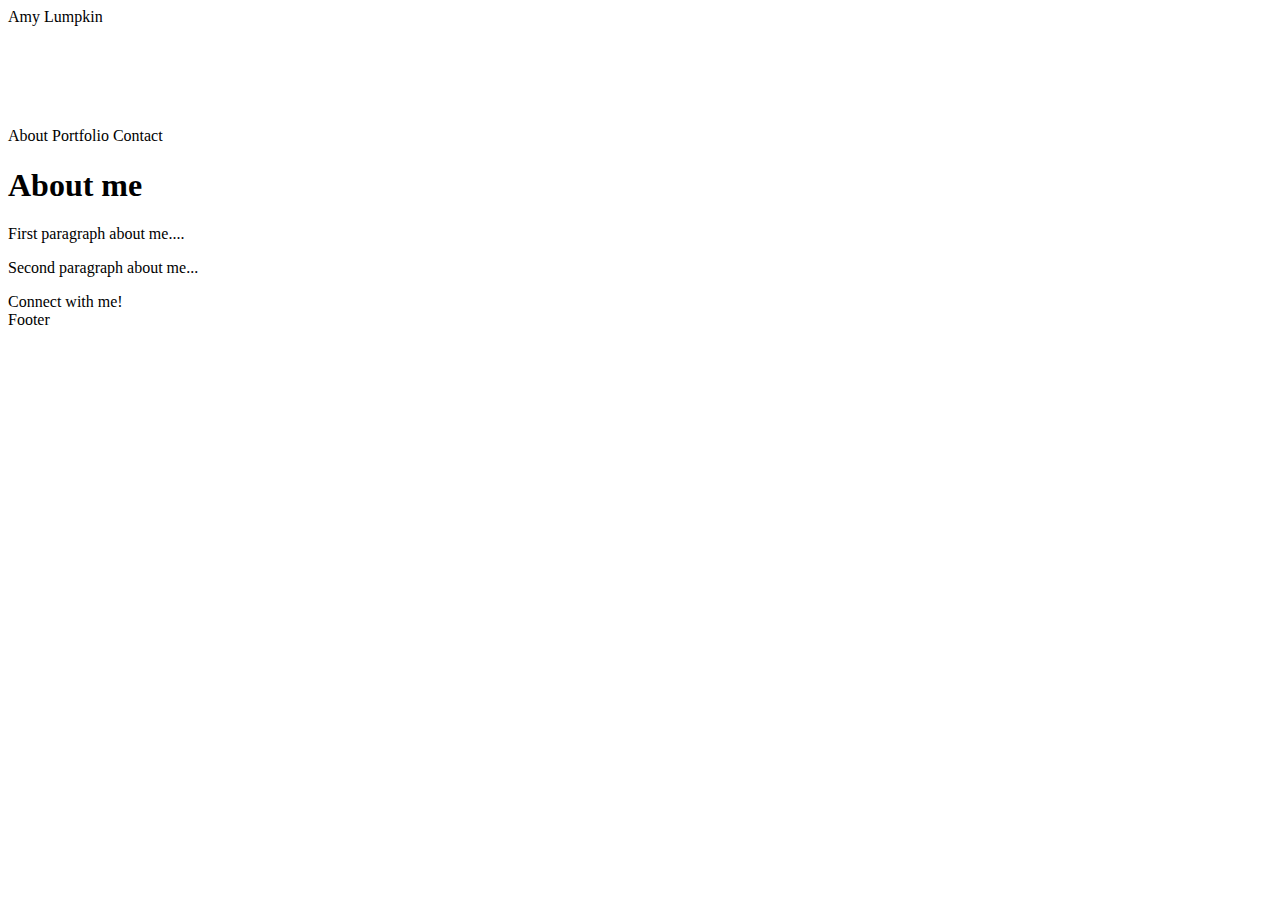
==== index.html @ 4d50b0e7 "Second Commit" ====
<!DOCTYPE html>
<html lang="en-us">

<link rel="stylesheet" type="text/css" href=style.css">

<head>
  <meta charset-"UTF-8">

<title>Amy Lumpkin</title>
  
</head>

<body>
  <!-- Top Header  -->
  <!-- Parent for Content Blocks -->
  <div class="maincontentbox">
    <div class="clearfix">
    <!-- main content block -->
    
  <section style="background-color:#ffffff"> 
      <div class="namebox">Amy Lumpkin</div>
     <!-- I want the div below to align to the bottom right of the clearfixed section -->
     <nav style="margin-top:8%">About   Portfolio   Contact </nav>
  </section>

    <section>
    <article>
     <h1> About me</h1>
     <p>First paragraph about me....</p>

     <p>Second paragraph about me...</p>

    </article>
    <!-- side box for connect -->
    <aside>
      <nav style="background-color: #ffffff">Connect with me!</nav>
    </aside>
    </section>
  </div>
</section>

  <!-- Copyright -->
  <div class="clearfix">
  <footer>
    Footer
  </footer>
</div>
</div>

</body>

</html>
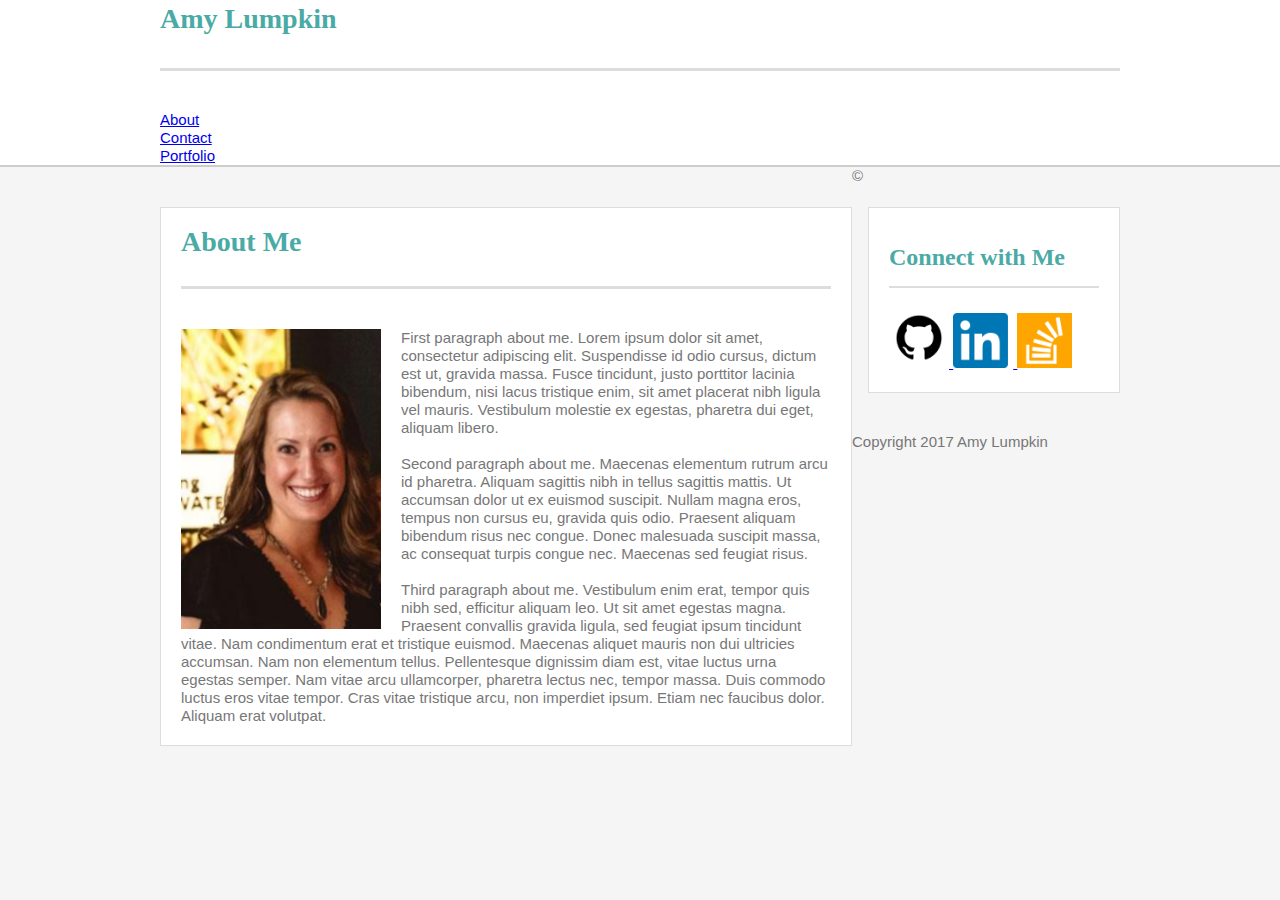
==== commit 266a77d4: "Second Commit" ====
--- a/index.html
+++ b/index.html
@@ -1,52 +1,62 @@
 <!DOCTYPE html>
-<html lang="en-us">
+<html lang="en">
+  <head>
+    <meta charset="UTF-8">
+    <title>About Me</title>
+    <link rel="stylesheet" type="text/css" href="assets/css/reset.css">
+    <link rel="stylesheet" type="text/css" href="assets/css/style.css">
+  </head>
 
-<link rel="stylesheet" type="text/css" href=style.css">
+  <body>
+  <header>
+    <div class="container clearfix">
+        <h1 class="header">Amy Lumpkin</h1>
 
-<head>
-  <meta charset-"UTF-8">
+        <section class="button"><a href="index.html">About</a></section>
+        <section class="button"><a href="contact.html">Contact</a></section>
+        <section class="button"><a href="portfolio.html">Portfolio</a></section>
+        
+    </div>
+    </header>
 
-<title>Amy Lumpkin</title>
-  
-</head>
+    <div class="container clearfix">
+      <section id="main-bio">
+        <h1>About Me</h1>
+        <img id="bio-image" src="assets/images/profile_pic.PNG" alt="Me">
+        <p>
+          First paragraph about me. Lorem ipsum dolor sit amet, consectetur adipiscing elit. Suspendisse id odio cursus, dictum est ut, gravida massa. Fusce tincidunt, justo porttitor lacinia bibendum, nisi lacus tristique enim, sit amet placerat nibh ligula vel mauris. Vestibulum molestie ex egestas, pharetra dui eget, aliquam libero. 
+        </p>
+        <br>
+        <p>
+          Second paragraph about me. Maecenas elementum rutrum arcu id pharetra. Aliquam sagittis nibh in tellus sagittis mattis. Ut accumsan dolor ut ex euismod suscipit. Nullam magna eros, tempus non cursus eu, gravida quis odio. Praesent aliquam bibendum risus nec congue. Donec malesuada suscipit massa, ac consequat turpis congue nec. Maecenas sed feugiat risus.
+        </p>
+        <br>
+        <p>
+          Third paragraph about me. Vestibulum enim erat, tempor quis nibh sed, efficitur aliquam leo. Ut sit amet egestas magna. Praesent convallis gravida ligula, sed feugiat ipsum tincidunt vitae. Nam condimentum erat et tristique euismod. Maecenas aliquet mauris non dui ultricies accumsan. Nam non elementum tellus. Pellentesque dignissim diam est, vitae luctus urna egestas semper. Nam vitae arcu ullamcorper, pharetra lectus nec, tempor massa. Duis commodo luctus eros vitae tempor. Cras vitae tristique arcu, non imperdiet ipsum. Etiam nec faucibus dolor. Aliquam erat volutpat.
+        </p>
+      </section>
 
-<body>
-  <!-- Top Header  -->
-  <!-- Parent for Content Blocks -->
-  <div class="maincontentbox">
-    <div class="clearfix">
-    <!-- main content block -->
+      <section id="sidebar">
+        <h2>Connect with Me</h2>
+        <ul>
+          <a href="https://github.com/amylumpkin" target="_blank">
+          <img src="assets/images/github.png" alt="Github Icon" width="60px">
+          </a>
+
+          <a href="https://www.linkedin.com/in/amy-lumpkin-429b2464/" target="_blank">
+          <img src="assets/images/linkedin.png" alt="LinkedIn Icon" width="60px">
+          </a>
     
-  <section style="background-color:#ffffff"> 
-      <div class="namebox">Amy Lumpkin</div>
-     <!-- I want the div below to align to the bottom right of the clearfixed section -->
-     <nav style="margin-top:8%">About   Portfolio   Contact </nav>
-  </section>
+          <a href="https://stackoverflow.com/users/8786346/amy-lumpkin?tab=topactivity" target="_blank">
+          <img src="assets/images/stack.png" alt="StackOverflow Icon" width="55px">
+          </a>
+        </ul>
+      </section>
+    </div>
+  </body>
 
-    <section>
-    <article>
-     <h1> About me</h1>
-     <p>First paragraph about me....</p>
+  <footer>
+    <p>© Copyright 2017 Amy Lumpkin</p>
+  </footer>
 
-     <p>Second paragraph about me...</p>
-
-    </article>
-    <!-- side box for connect -->
-    <aside>
-      <nav style="background-color: #ffffff">Connect with me!</nav>
-    </aside>
-    </section>
-  </div>
-</section>
-
-  <!-- Copyright -->
-  <div class="clearfix">
-  <footer>
-    Footer
-  </footer>
-</div>
-</div>
-
-</body>
-
-</html>+  </html>--- a/assets/css/style.css
+++ b/assets/css/style.css
@@ -0,0 +1,127 @@
+/*
+Each of these CSS elements is associated with an HTML Element, Class, or ID.
+Flip between this CSS file and the HTML to see how things line up.
+Experiment with deleting lines of code from the CSS to see how it affects the webpage when you refresh in the browser.
+*/
+
+body {
+  padding: 0;
+  margin: 0;
+  background-color: #f5f5f5;
+}
+
+header {
+  overflow: hidden;
+  width: 100%;
+  margin: 0 auto;
+  background: #ffffff;
+  border-bottom: 2px;
+  border-color: #cccccc;
+  border-style: solid;
+}
+
+h1, h2 {
+  margin: 0;
+  color: #4aaaa5;
+  font-weight: bold;
+  font-family: 'Georgia', Times, Times New Roman, serif;
+  
+}
+
+h1 {
+  padding: 5px 0 35px 0;
+  font-size: 28px;
+  width: 100%;
+  border-bottom: 3px;
+  border-color: #dddddd;
+  border-style: solid;
+  margin-bottom: 40px;
+}
+
+h2 {
+  font-size: 24px;
+  border-bottom: 2px;
+  border-color: #dddddd;
+  border-style: solid;
+  margin-bottom: 20px;
+  padding: 20px 0;
+}
+
+p, section {
+  color: #777777;
+  font-family: 'Arial', 'Helvetica Neue', Helvetica, sans-serif;
+  font-size: 15px;
+  line-height: 18px;
+}
+
+/*a {
+  color: #377F7C;
+}
+*/
+.container {
+  width: 960px;
+  margin: 0 auto;
+  clear: both;
+}
+
+#main-bio,
+#sidebar {
+  background-color: #ffffff;
+  border: 1px solid #ddd;
+  margin-top: 40px;
+  margin-bottom: 40px;
+  padding: 20px 20px;
+}
+
+#main-bio {
+  float: left;
+  width: 650px;
+}
+
+#sidebar {
+  width: 210px;
+  float: right;
+}
+
+#bio-image {
+  float: left;
+  width: 200px;
+  margin-right: 20px;
+
+#portfolio-image {}
+
+.button {
+  border-right: 1px;
+  float: right;
+  border-color: #aaaaaa;
+  border-style: solid;
+  padding: 0px 20px;
+  margin: 33px 0 0 0;
+}
+
+.header {
+  color: #ffffff;
+  background-color: #4aaaa5;
+  float: left;
+  padding: 20px;
+  margin-bottom: 0px;
+  width: auto;
+  border-bottom: 0px;
+}
+
+.clearfix::after {
+Content: "";
+display: block;
+clear: both;
+}
+
+footer {
+  border-top: 10px;
+  border-style: solid;
+  border-color: #4aaaa5;
+  background-color: #666666;
+  text-align: center;
+  padding: 20px;
+  font-size: 15px;
+}
+
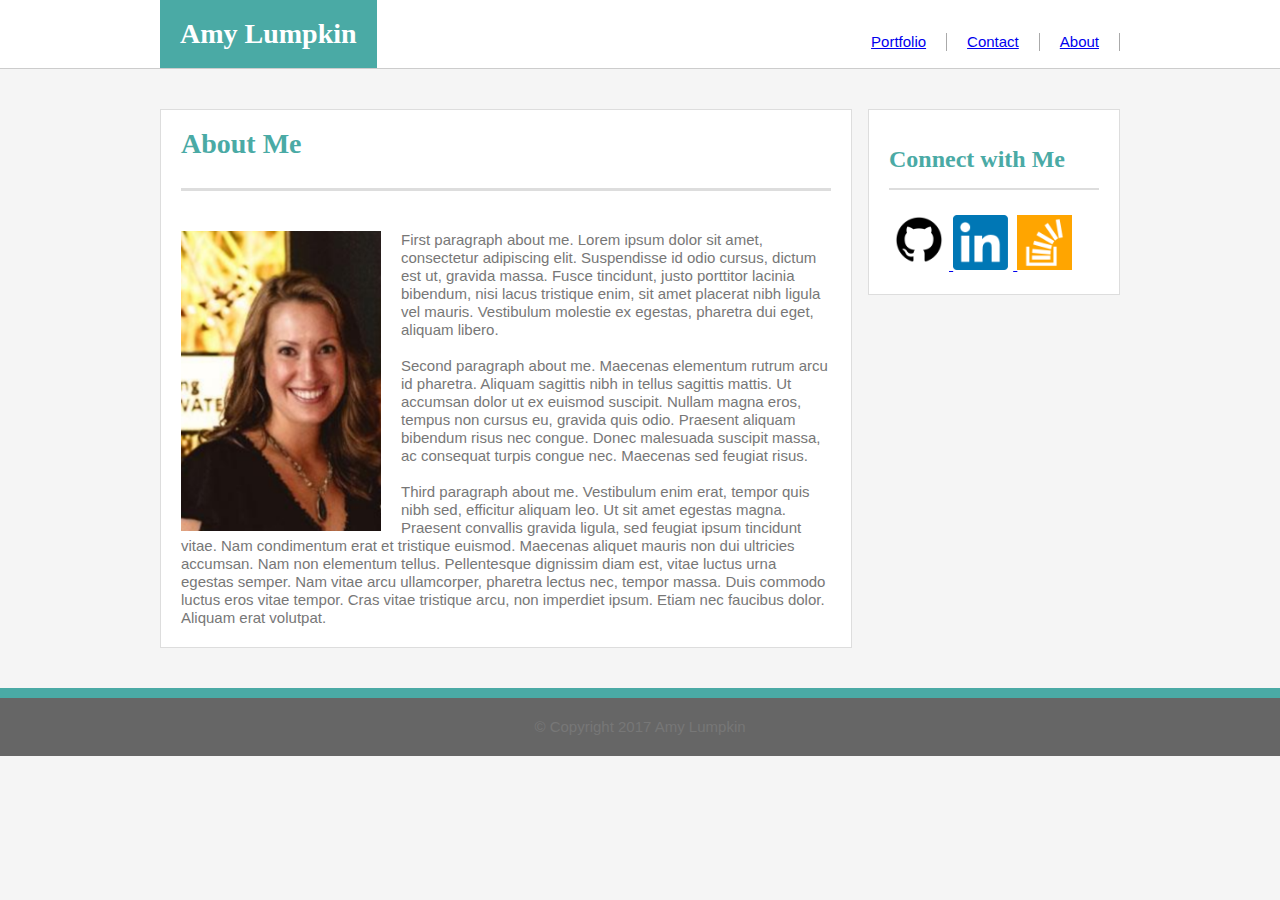
==== commit 22cb5f8f: "Third Commit" ====
--- a/index.html
+++ b/index.html
@@ -51,6 +51,7 @@
           <img src="assets/images/stack.png" alt="StackOverflow Icon" width="55px">
           </a>
         </ul>
+        
       </section>
     </div>
   </body>
--- a/assets/css/style.css
+++ b/assets/css/style.css
@@ -3,6 +3,10 @@
 Flip between this CSS file and the HTML to see how things line up.
 Experiment with deleting lines of code from the CSS to see how it affects the webpage when you refresh in the browser.
 */
+*/
+* {
+  box-sizing: content-box;
+}
 
 body {
   padding: 0;
@@ -15,7 +19,7 @@
   width: 100%;
   margin: 0 auto;
   background: #ffffff;
-  border-bottom: 2px;
+  border-bottom: 1px;
   border-color: #cccccc;
   border-style: solid;
 }
@@ -87,8 +91,7 @@
   float: left;
   width: 200px;
   margin-right: 20px;
-
-#portfolio-image {}
+}
 
 .button {
   border-right: 1px;
@@ -123,5 +126,6 @@
   text-align: center;
   padding: 20px;
   font-size: 15px;
+  color: #ffffff;
 }
 
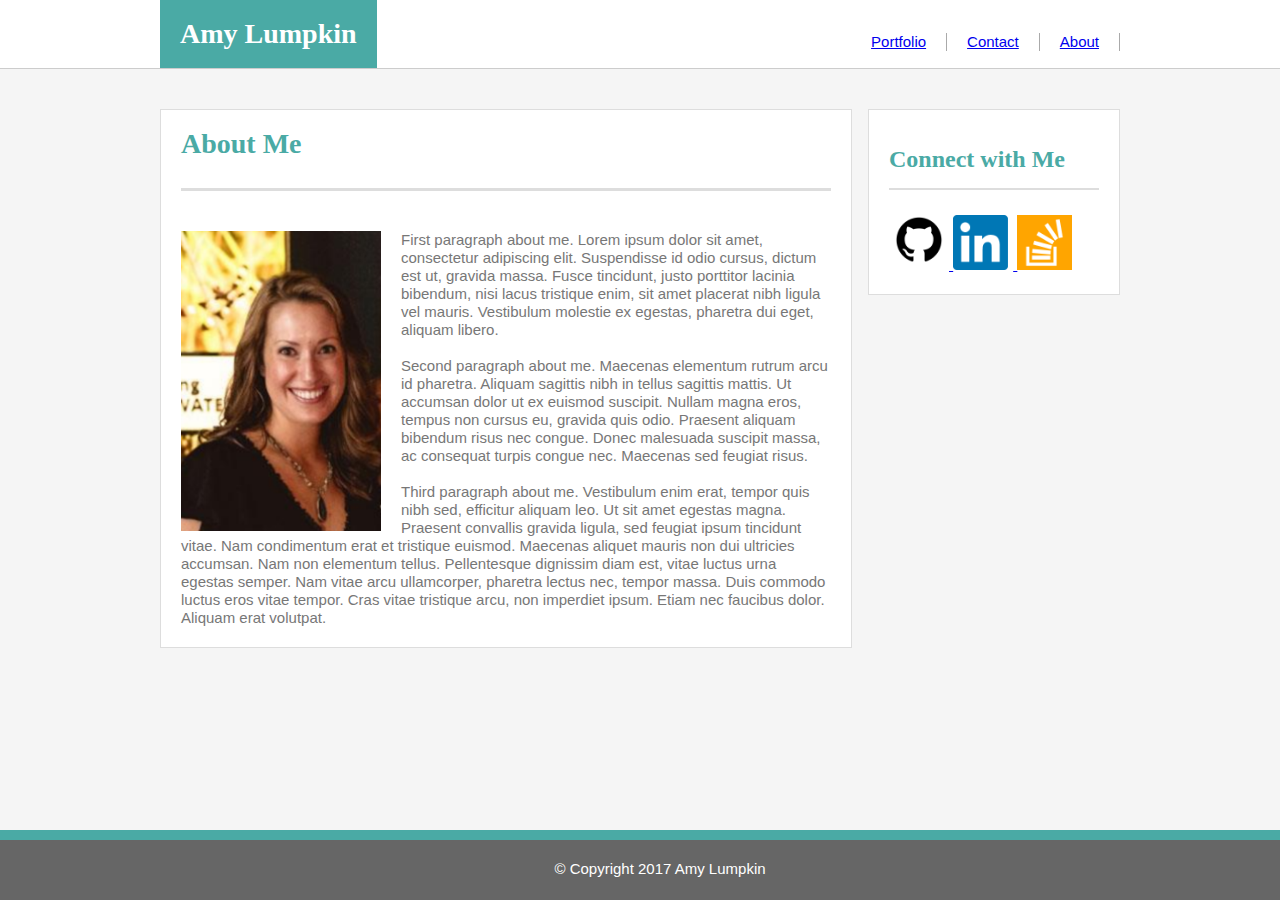
==== commit 5407856e: "Fifth Commit" ====
--- a/index.html
+++ b/index.html
@@ -51,13 +51,15 @@
           <img src="assets/images/stack.png" alt="StackOverflow Icon" width="55px">
           </a>
         </ul>
-        
+
       </section>
     </div>
   </body>
 
   <footer>
-    <p>© Copyright 2017 Amy Lumpkin</p>
+  
+    <p id="footer">© Copyright 2017 Amy Lumpkin</p>
+  
   </footer>
 
   </html>--- a/assets/css/style.css
+++ b/assets/css/style.css
@@ -93,6 +93,11 @@
   margin-right: 20px;
 }
 
+#portfolio-image {
+  width: 300px;
+  padding: 10px;
+}
+
 .button {
   border-right: 1px;
   float: right;
@@ -126,6 +131,19 @@
   text-align: center;
   padding: 20px;
   font-size: 15px;
-  color: #ffffff;
+  color: white;
+  position: absolute;
+  left: 0;
+  height: 20px;
+  width: 100%;
+  overflow: hidden;
+  bottom: 0;
+
 }
 
+#footer {
+  color:white;
+}
+
+
+
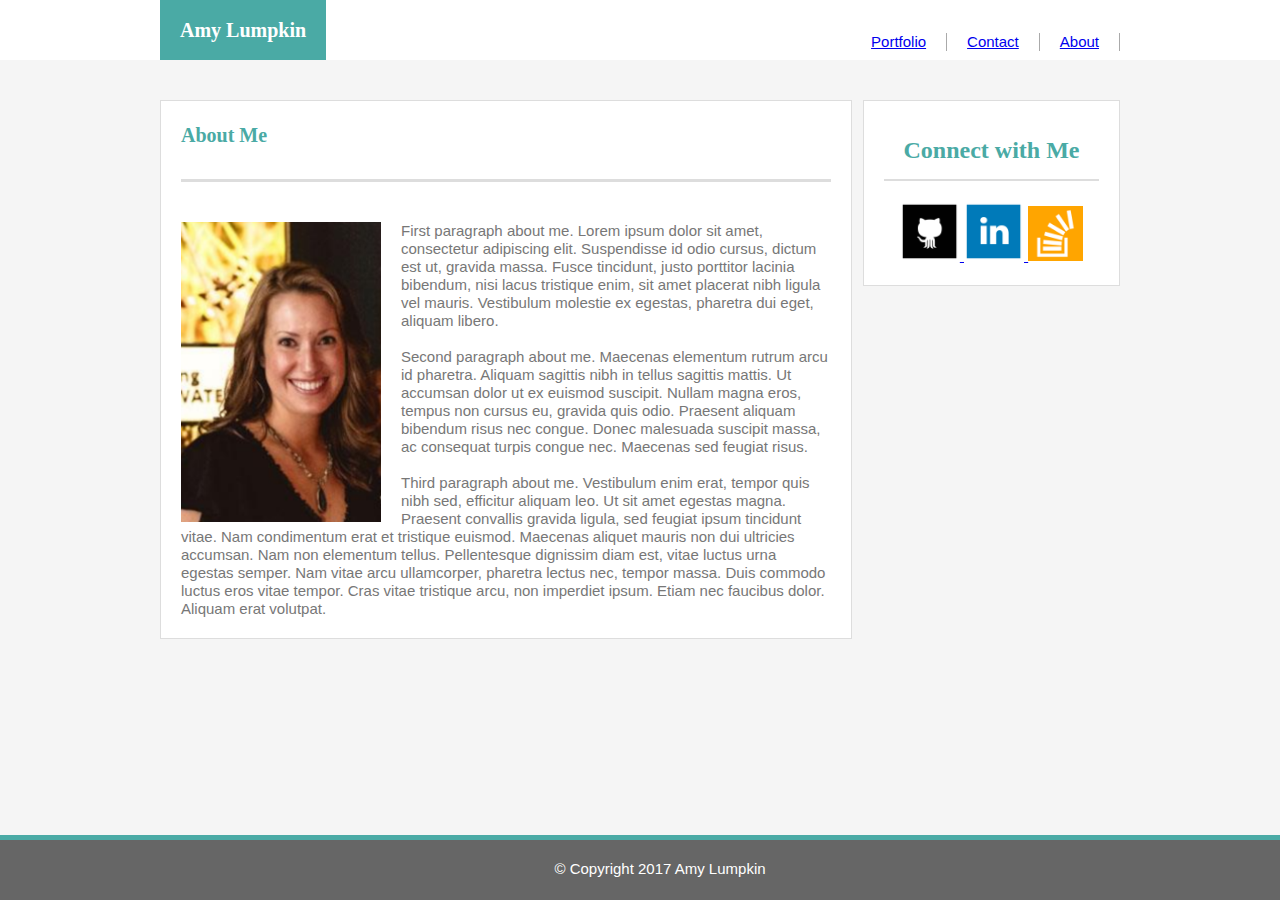
==== commit 48d0d1a2: "nov30" ====
--- a/index.html
+++ b/index.html
@@ -38,23 +38,22 @@
 
       <section id="sidebar">
         <h2>Connect with Me</h2>
-        <ul>
+        
           <a href="https://github.com/amylumpkin" target="_blank">
-          <img src="assets/images/github.png" alt="Github Icon" width="60px">
+          <img src="assets/images/github.png" alt="Github" width="60px" height="60px">
           </a>
 
           <a href="https://www.linkedin.com/in/amy-lumpkin-429b2464/" target="_blank">
-          <img src="assets/images/linkedin.png" alt="LinkedIn Icon" width="60px">
+          <img src="assets/images/linkedin.png" alt="LinkedIn" width="60px" height="60px">
           </a>
     
           <a href="https://stackoverflow.com/users/8786346/amy-lumpkin?tab=topactivity" target="_blank">
-          <img src="assets/images/stack.png" alt="StackOverflow Icon" width="55px">
+          <img src="assets/images/stack.png" alt="StackOverflow" width="55px">
           </a>
-        </ul>
+        </section>
 
-      </section>
     </div>
-  </body>
+    </body>
 
   <footer>
   
--- a/assets/css/style.css
+++ b/assets/css/style.css
@@ -19,7 +19,7 @@
   width: 100%;
   margin: 0 auto;
   background: #ffffff;
-  border-bottom: 1px;
+  border-bottom: 0;
   border-color: #cccccc;
   border-style: solid;
 }
@@ -34,7 +34,7 @@
 
 h1 {
   padding: 5px 0 35px 0;
-  font-size: 28px;
+  font-size: 20px;
   width: 100%;
   border-bottom: 3px;
   border-color: #dddddd;
@@ -83,8 +83,9 @@
 }
 
 #sidebar {
-  width: 210px;
+  width: 215px;
   float: right;
+  text-align: center;
 }
 
 #bio-image {
@@ -124,7 +125,7 @@
 }
 
 footer {
-  border-top: 10px;
+  border-top: 5px;
   border-style: solid;
   border-color: #4aaaa5;
   background-color: #666666;
@@ -132,17 +133,19 @@
   padding: 20px;
   font-size: 15px;
   color: white;
-  position: absolute;
+  position: fixed;
   left: 0;
   height: 20px;
   width: 100%;
   overflow: hidden;
   bottom: 0;
+  margin-bottom: 0;
 
 }
 
 #footer {
   color:white;
+  
 }
 
 
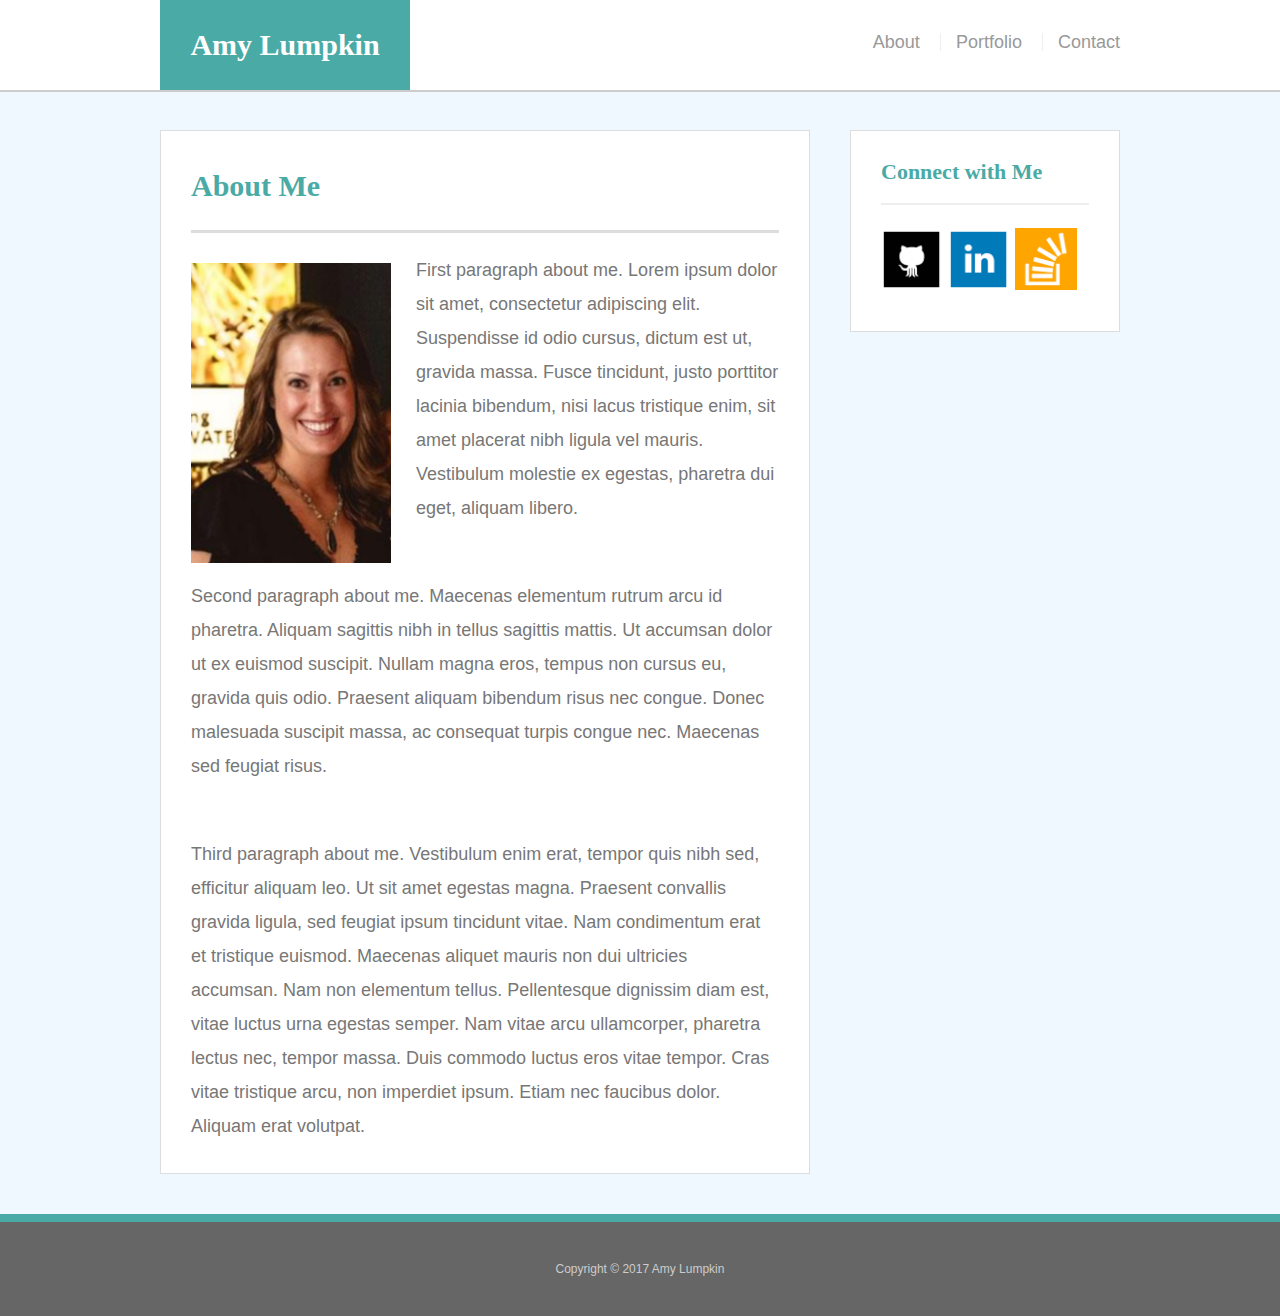
==== commit 18098c96: "Dec4" ====
--- a/index.html
+++ b/index.html
@@ -1,64 +1,60 @@
 <!DOCTYPE html>
-<html lang="en">
-  <head>
+<html lang="en-us">
+
+<head>
     <meta charset="UTF-8">
-    <title>About Me</title>
+    <title>About | Amy Lumpkin</title>
     <link rel="stylesheet" type="text/css" href="assets/css/reset.css">
     <link rel="stylesheet" type="text/css" href="assets/css/style.css">
-  </head>
+</head>
 
-  <body>
-  <header>
-    <div class="container clearfix">
-        <h1 class="header">Amy Lumpkin</h1>
+<body>
 
-        <section class="button"><a href="index.html">About</a></section>
-        <section class="button"><a href="contact.html">Contact</a></section>
-        <section class="button"><a href="portfolio.html">Portfolio</a></section>
-        
+  <header id="masthead">
+    <div class="container">
+      <a href="index.html" id="logo">Amy Lumpkin</a>
+      <nav>
+       <a href="index.html">About</a>
+       <a href="portfolio.html">Portfolio</a>
+       <a href="contact.html">Contact</a>
+      </nav>
     </div>
-    </header>
+  </header>
 
-    <div class="container clearfix">
-      <section id="main-bio">
+    <div id="main-container" class="container">
+      <section class="main-section">
         <h1>About Me</h1>
-        <img id="bio-image" src="assets/images/profile_pic.PNG" alt="Me">
-        <p>
+         <img src="assets/images/profile_pic.PNG" class="auth-image" alt="Amy Lumpkin">
+          <p>
           First paragraph about me. Lorem ipsum dolor sit amet, consectetur adipiscing elit. Suspendisse id odio cursus, dictum est ut, gravida massa. Fusce tincidunt, justo porttitor lacinia bibendum, nisi lacus tristique enim, sit amet placerat nibh ligula vel mauris. Vestibulum molestie ex egestas, pharetra dui eget, aliquam libero. 
-        </p>
-        <br>
-        <p>
+          </p>
+          <br>
+          <p>
           Second paragraph about me. Maecenas elementum rutrum arcu id pharetra. Aliquam sagittis nibh in tellus sagittis mattis. Ut accumsan dolor ut ex euismod suscipit. Nullam magna eros, tempus non cursus eu, gravida quis odio. Praesent aliquam bibendum risus nec congue. Donec malesuada suscipit massa, ac consequat turpis congue nec. Maecenas sed feugiat risus.
-        </p>
-        <br>
-        <p>
+          </p>
+          <br>
+          <p>
           Third paragraph about me. Vestibulum enim erat, tempor quis nibh sed, efficitur aliquam leo. Ut sit amet egestas magna. Praesent convallis gravida ligula, sed feugiat ipsum tincidunt vitae. Nam condimentum erat et tristique euismod. Maecenas aliquet mauris non dui ultricies accumsan. Nam non elementum tellus. Pellentesque dignissim diam est, vitae luctus urna egestas semper. Nam vitae arcu ullamcorper, pharetra lectus nec, tempor massa. Duis commodo luctus eros vitae tempor. Cras vitae tristique arcu, non imperdiet ipsum. Etiam nec faucibus dolor. Aliquam erat volutpat.
-        </p>
+          </p>
       </section>
 
-      <section id="sidebar">
+      <section class="sidebar">
+        <div id="connect">
         <h2>Connect with Me</h2>
         
-          <a href="https://github.com/amylumpkin" target="_blank">
-          <img src="assets/images/github.png" alt="Github" width="60px" height="60px">
-          </a>
-
-          <a href="https://www.linkedin.com/in/amy-lumpkin-429b2464/" target="_blank">
-          <img src="assets/images/linkedin.png" alt="LinkedIn" width="60px" height="60px">
-          </a>
-    
-          <a href="https://stackoverflow.com/users/8786346/amy-lumpkin?tab=topactivity" target="_blank">
-          <img src="assets/images/stack.png" alt="StackOverflow" width="55px">
-          </a>
-        </section>
+          <a target="_blank" href="https://github.com/amylumpkin"><img src="assets/images/github.png" class="social" alt="GitHub"/></a>
+          <a target="_blank" href="https://www.linkedin.com/in/amy-lumpkin-429b2464/"><img src="assets/images/linkedin.png" class="social" alt="LinkedIn"/></a>
+          <a target="_blank" href="https://stackoverflow.com/users/8786346/amy-lumpkin?tab=topactivity"><img src="assets/images/stack.png" class="social" alt="StackOverflow"/></a>
+        </div>
+      </section>
 
     </div>
-    </body>
+    
 
-  <footer>
-  
-    <p id="footer">© Copyright 2017 Amy Lumpkin</p>
-  
-  </footer>
+    <footer>
+      <div class="container">
+        Copyright &copy; 2017 Amy Lumpkin
+    </footer>
 
-  </html>+</body>
+</html>--- a/assets/css/style.css
+++ b/assets/css/style.css
@@ -1,152 +1,239 @@
-/*
-Each of these CSS elements is associated with an HTML Element, Class, or ID.
-Flip between this CSS file and the HTML to see how things line up.
-Experiment with deleting lines of code from the CSS to see how it affects the webpage when you refresh in the browser.
-*/
-*/
+body {
+  font-family: Arial, "Helvetica Neue", Helvetica, sans-serif;
+  font-size: 18px;
+  line-height: 34px;
+  color: #777;
+  background-color: #F0F8FF;
+}
+
 * {
-  box-sizing: content-box;
-}
-
-body {
-  padding: 0;
-  margin: 0;
-  background-color: #f5f5f5;
-}
-
-header {
-  overflow: hidden;
-  width: 100%;
-  margin: 0 auto;
-  background: #ffffff;
-  border-bottom: 0;
-  border-color: #cccccc;
-  border-style: solid;
-}
-
-h1, h2 {
-  margin: 0;
-  color: #4aaaa5;
-  font-weight: bold;
-  font-family: 'Georgia', Times, Times New Roman, serif;
-  
-}
-
-h1 {
-  padding: 5px 0 35px 0;
-  font-size: 20px;
-  width: 100%;
-  border-bottom: 3px;
-  border-color: #dddddd;
-  border-style: solid;
-  margin-bottom: 40px;
-}
-
-h2 {
-  font-size: 24px;
-  border-bottom: 2px;
-  border-color: #dddddd;
-  border-style: solid;
-  margin-bottom: 20px;
-  padding: 20px 0;
-}
-
-p, section {
-  color: #777777;
-  font-family: 'Arial', 'Helvetica Neue', Helvetica, sans-serif;
-  font-size: 15px;
-  line-height: 18px;
-}
-
-/*a {
-  color: #377F7C;
-}
-*/
+  box-sizing: border-box;
+}
+
+/* general */
+
 .container {
-  width: 960px;
+  width: 100%;
+  max-width: 960px;
   margin: 0 auto;
   clear: both;
 }
 
-#main-bio,
-#sidebar {
-  background-color: #ffffff;
+h1,
+h2,
+h3,
+p {
+  margin-bottom: 20px;
+}
+
+p:last-child {
+  margin-bottom: 0;
+}
+
+h1,
+h2,
+h3 {
+  font-family: Georgia, Times, "Times New Roman", serif;
+  font-weight: 700;
+  color: #4aaaa5;
+}
+
+h1 {
+  padding-bottom: 20px;
+  font-size: 30px;
+  line-height: 49px;
+  border-bottom: 3px solid #ddd;
+}
+
+h2,
+h3 {
+  font-size: 22px;
+}
+
+/* header */
+
+#masthead {
+  position: fixed;
+  z-index: 99;
+  width: 100%;
+  margin: 0 0 30px;
+  overflow: auto;
+  color: #fff;
+  background: #fff;
+  border-bottom: 2px solid #ccc;
+}
+
+#logo {
+  float: left;
+  width: 250px;
+  height: 90px;
+  font-family: Georgia, Times, "Times New Roman", serif;
+  font-size: 30px;
+  font-weight: 700;
+  line-height: 90px;
+  color: #fff;
+  text-align: center;
+  text-decoration: none;
+  background: #4aaaa5;
+}
+
+nav {
+  float: right;
+  margin-top: 25px;
+}
+
+nav a {
+  display: inline-block;
+  padding-left: 15px;
+  margin-left: 15px;
+  line-height: 18px;
+  color: #999;
+  text-decoration: none;
+  border-left: 1px solid #efefef;
+}
+
+nav a:first-child {
+  border-left: 0 none;
+}
+
+/* footer */
+
+footer {
+  padding: 30px 0;
+  clear: both;
+  font-size: 12px;
+  color: #fff;
+  color: #ccc;
+  text-align: center;
+  background: #666;
+  border-top: 8px solid #4aaaa5;
+}
+
+/* sidebar */
+
+.sidebar {
+  float: right;
+  width: 100%;
+  max-width: 270px;
+  padding: 30px;
+  margin-bottom: 20px;
+  background: #fff;
   border: 1px solid #ddd;
-  margin-top: 40px;
-  margin-bottom: 40px;
-  padding: 20px 20px;
-}
-
-#main-bio {
-  float: left;
-  width: 650px;
-}
-
-#sidebar {
-  width: 215px;
-  float: right;
+}
+
+h3,
+.sidebar h2 {
+  padding-bottom: 20px;
+  margin-bottom: 15px;
+  line-height: 22px;
+  border-bottom: 2px solid #eee;
+}
+
+.social {
+  width: 62px;
+  height: 62px;
+  margin-top: 8px;
+  margin-right: 5px;
+}
+
+.social:last-child {
+  margin-right: 0;
+}
+
+/* main */
+
+#main-container {
+  padding-top: 130px;
+}
+
+.main-section {
+  float: left;
+  width: 100%;
+  max-width: 650px;
+  padding: 30px;
+  margin: 0 0 40px;
+  background: #ffffff;
+  border: 1px solid #ddd;
+}
+
+/* portfolio page */
+
+.work {
+  position: relative;
+  float: left;
+  width: 274px;
+  margin: 20px 0 25px;
+  overflow: auto;
+}
+
+.work:nth-child(even) {
+  margin-right: 40px;
+}
+
+.work img {
+  width: 100%;
+  border: 0 none;
+  opacity: 0.8;
+}
+
+.work h3 {
+  position: absolute;
+  bottom: 20px;
+  width: 100%;
+  padding: 15px;
+  margin-bottom: 0;
+  font-weight: 300;
+  line-height: 30px;
+  color: #fff;
   text-align: center;
-}
-
-#bio-image {
+  background: #4aaaa5;
+  border-bottom: 0;
+}
+
+.auth-image {
   float: left;
   width: 200px;
-  margin-right: 20px;
-}
-
-#portfolio-image {
-  width: 300px;
-  padding: 10px;
-}
-
-.button {
-  border-right: 1px;
-  float: right;
-  border-color: #aaaaaa;
-  border-style: solid;
-  padding: 0px 20px;
-  margin: 33px 0 0 0;
-}
-
-.header {
-  color: #ffffff;
-  background-color: #4aaaa5;
-  float: left;
-  padding: 20px;
-  margin-bottom: 0px;
-  width: auto;
-  border-bottom: 0px;
-}
-
-.clearfix::after {
-Content: "";
-display: block;
-clear: both;
-}
-
-footer {
-  border-top: 5px;
-  border-style: solid;
-  border-color: #4aaaa5;
-  background-color: #666666;
-  text-align: center;
-  padding: 20px;
-  font-size: 15px;
-  color: white;
-  position: fixed;
-  left: 0;
-  height: 20px;
-  width: 100%;
-  overflow: hidden;
-  bottom: 0;
-  margin-bottom: 0;
-
-}
-
-#footer {
-  color:white;
-  
-}
-
-
-
+  height: auto;
+  margin-top: 10px;
+  margin-right: 25px;
+}
+
+/* contact page */
+
+#contact-form ul {
+  margin-bottom: 20px;
+}
+
+#contact-form li {
+  margin-bottom: 10px;
+}
+
+label,
+input[type=text],
+input[type=email],
+textarea {
+  display: block;
+  width: 100%;
+}
+
+input[type=text],
+input[type=email],
+textarea {
+  height: 35px;
+  padding: 0 10px;
+  font-size: 14px;
+  border: 1px solid #ddd;
+}
+
+textarea {
+  height: 200px;
+}
+
+input[type=submit] {
+  padding: 10px 30px;
+  font-size: 18px;
+  color: #fff;
+  cursor: pointer;
+  background: #4aaaa5;
+  border: 0 none;
+}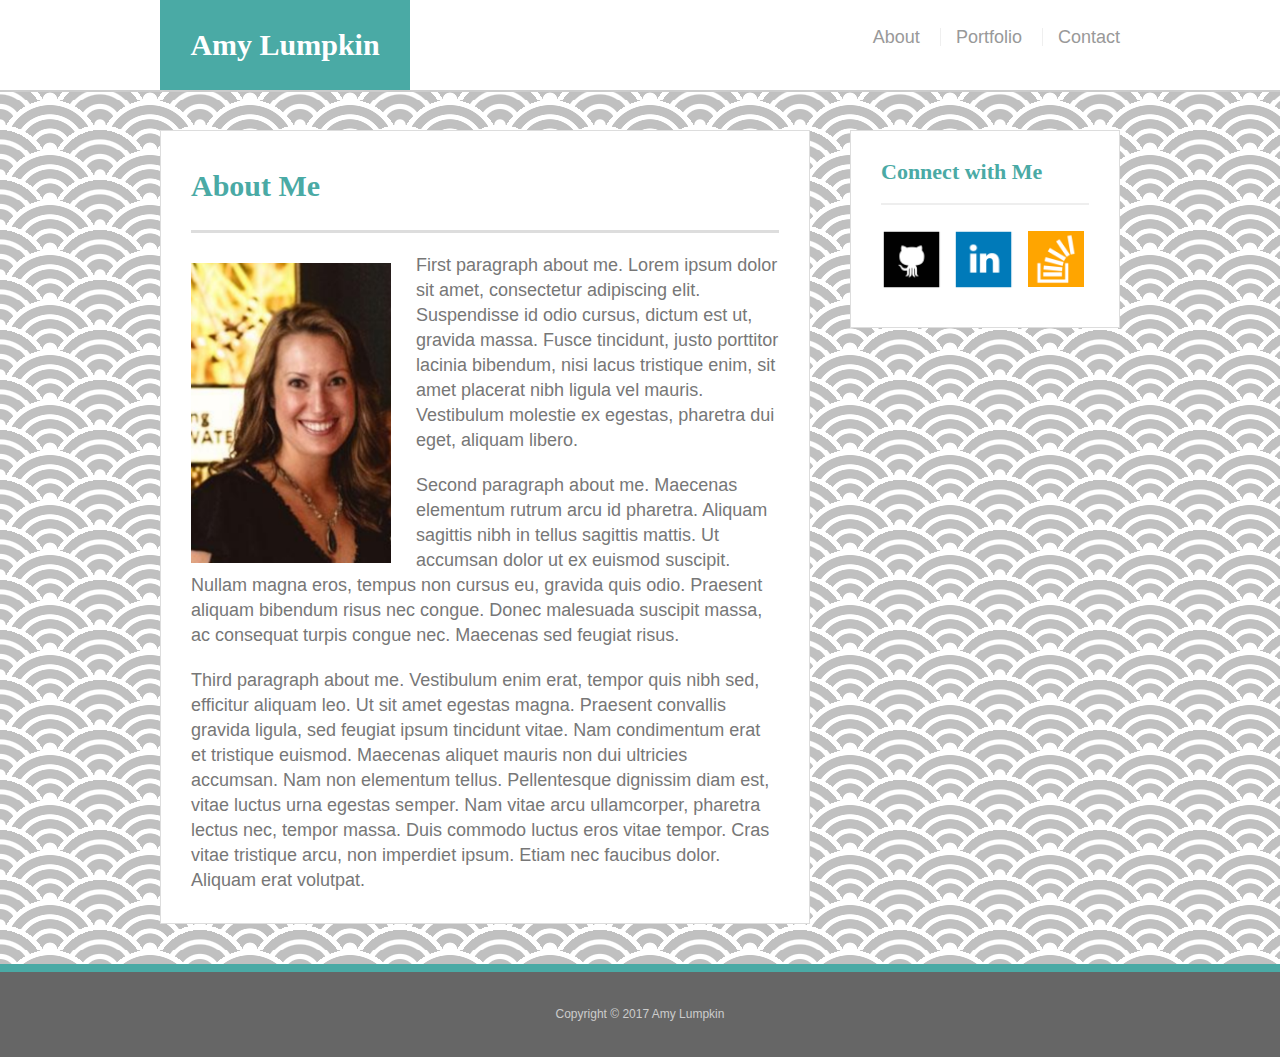
==== commit c04ec47a: "Dec5" ====
--- a/index.html
+++ b/index.html
@@ -28,11 +28,11 @@
           <p>
           First paragraph about me. Lorem ipsum dolor sit amet, consectetur adipiscing elit. Suspendisse id odio cursus, dictum est ut, gravida massa. Fusce tincidunt, justo porttitor lacinia bibendum, nisi lacus tristique enim, sit amet placerat nibh ligula vel mauris. Vestibulum molestie ex egestas, pharetra dui eget, aliquam libero. 
           </p>
-          <br>
+          
           <p>
           Second paragraph about me. Maecenas elementum rutrum arcu id pharetra. Aliquam sagittis nibh in tellus sagittis mattis. Ut accumsan dolor ut ex euismod suscipit. Nullam magna eros, tempus non cursus eu, gravida quis odio. Praesent aliquam bibendum risus nec congue. Donec malesuada suscipit massa, ac consequat turpis congue nec. Maecenas sed feugiat risus.
           </p>
-          <br>
+          
           <p>
           Third paragraph about me. Vestibulum enim erat, tempor quis nibh sed, efficitur aliquam leo. Ut sit amet egestas magna. Praesent convallis gravida ligula, sed feugiat ipsum tincidunt vitae. Nam condimentum erat et tristique euismod. Maecenas aliquet mauris non dui ultricies accumsan. Nam non elementum tellus. Pellentesque dignissim diam est, vitae luctus urna egestas semper. Nam vitae arcu ullamcorper, pharetra lectus nec, tempor massa. Duis commodo luctus eros vitae tempor. Cras vitae tristique arcu, non imperdiet ipsum. Etiam nec faucibus dolor. Aliquam erat volutpat.
           </p>
@@ -44,7 +44,7 @@
         
           <a target="_blank" href="https://github.com/amylumpkin"><img src="assets/images/github.png" class="social" alt="GitHub"/></a>
           <a target="_blank" href="https://www.linkedin.com/in/amy-lumpkin-429b2464/"><img src="assets/images/linkedin.png" class="social" alt="LinkedIn"/></a>
-          <a target="_blank" href="https://stackoverflow.com/users/8786346/amy-lumpkin?tab=topactivity"><img src="assets/images/stack.png" class="social" alt="StackOverflow"/></a>
+          <a target="_blank" href="https://stackoverflow.com/users/8786346/amy-lumpkin?tab=topactivity"><img src="assets/images/stack.png" class="socialstack" alt="StackOverflow"/></a>
         </div>
       </section>
 
--- a/assets/css/style.css
+++ b/assets/css/style.css
@@ -1,9 +1,16 @@
 body {
   font-family: Arial, "Helvetica Neue", Helvetica, sans-serif;
   font-size: 18px;
-  line-height: 34px;
+  line-height: 25px;
   color: #777;
-  background-color: #F0F8FF;
+  background-color:silver;
+background-image: 
+radial-gradient(circle at 100% 150%, silver 24%, white 25%, white 28%, silver 29%, silver 36%, white 36%, white 40%, transparent 40%, transparent),
+radial-gradient(circle at 0    150%, silver 24%, white 25%, white 28%, silver 29%, silver 36%, white 36%, white 40%, transparent 40%, transparent),
+radial-gradient(circle at 50%  100%, white 10%, silver 11%, silver 23%, white 24%, white 30%, silver 31%, silver 43%, white 44%, white 50%, silver 51%, silver 63%, white 64%, white 71%, transparent 71%, transparent),
+radial-gradient(circle at 100% 50%, white 5%, silver 6%, silver 15%, white 16%, white 20%, silver 21%, silver 30%, white 31%, white 35%, silver 36%, silver 45%, white 46%, white 49%, transparent 50%, transparent),
+radial-gradient(circle at 0    50%, white 5%, silver 6%, silver 15%, white 16%, white 20%, silver 21%, silver 30%, white 31%, white 35%, silver 36%, silver 45%, white 46%, white 49%, transparent 50%, transparent);
+background-size:100px 50px;
 }
 
 * {
@@ -136,9 +143,15 @@
   margin-right: 5px;
 }
 
-.social:last-child {
+.socialstack {
   margin-right: 0;
-}
+  margin-top: 8px;
+  width: 62px;
+  height: 62px;
+  padding: 3px;
+
+}
+
 
 /* main */
 
